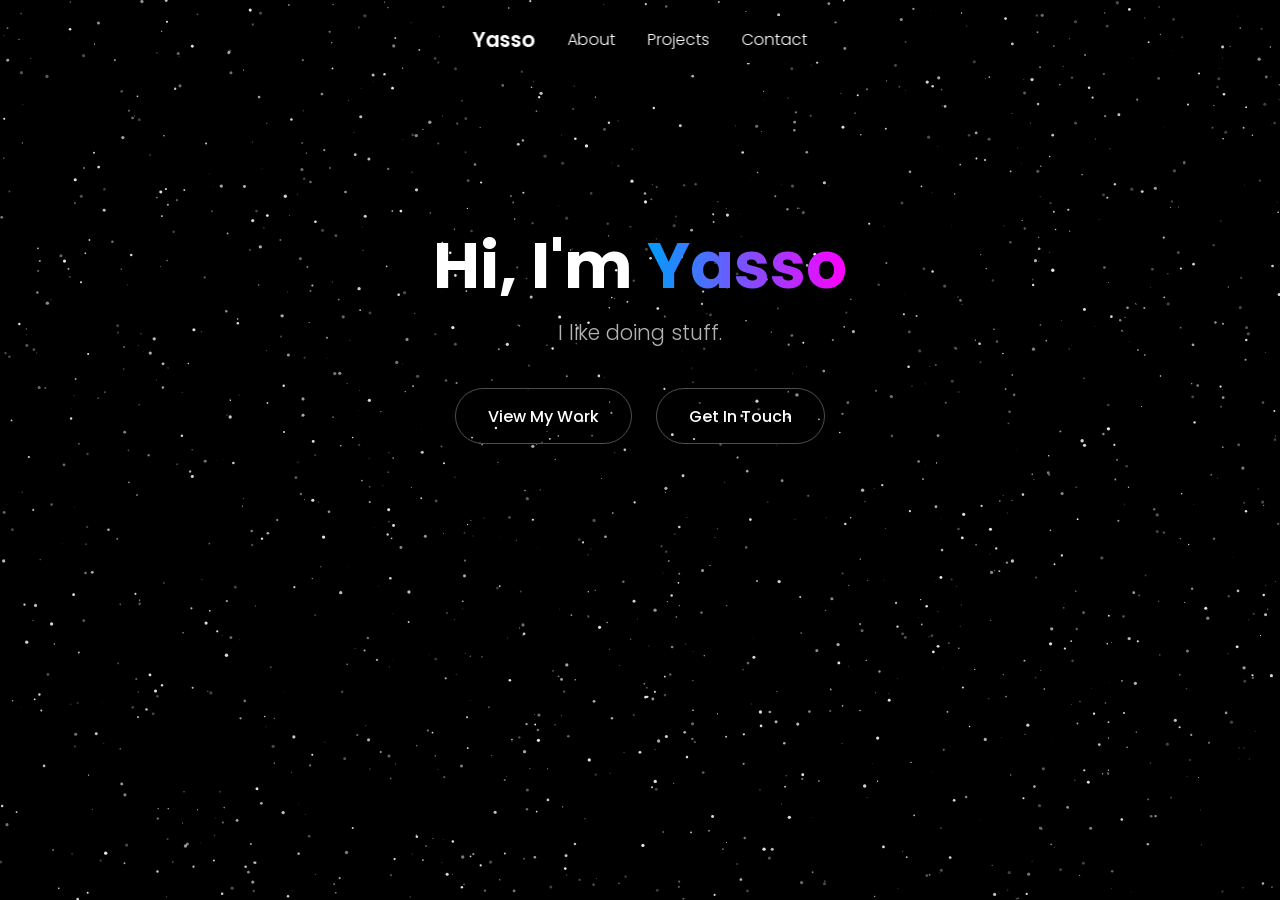
==== index.html @ 10c6780c "Add files via upload" ====
<!DOCTYPE html>
<html lang="en">
<head>
    <meta charset="UTF-8">
    <meta name="viewport" content="width=device-width, initial-scale=1.0">
    <title>Main | Yasso</title>
    <link rel="stylesheet" href="style.css">
    <link rel="stylesheet" href="https://cdnjs.cloudflare.com/ajax/libs/font-awesome/6.6.0/css/all.min.css">
    <link rel="preconnect" href="https://fonts.googleapis.com">
    <link rel="preconnect" href="https://fonts.gstatic.com" crossorigin>
    <link href="https://fonts.googleapis.com/css2?family=Poppins:wght@300;400;500;600;700&display=swap" rel="stylesheet">
</head>
<body>

    <header class="header">
        <a href="#" class="logo"><span>Yasso</span></a>

        <ul class="nav-links">
            <li><a href="about.html">About</a></li>
            <li><a href="projects.html">Projects</a></li>
            <li><a href="contact.html">Contact</a></li>
        </ul>

        <i class="fa-solid fa-bars" id="menu-icon"></i>
    </header>

    <section class="hero">
        <div class="hero-content">
            <h1>Hi, I'm <span class="highlight">Yasso</span></h1>
            <p>I like doing stuff.</p>
            <div class="hero-buttons">
                <a href="projects.html" class="btn-primary">View My Work</a>
                <a href="contact.html" class="btn-secondary">Get In Touch</a>
            </div>
        </div>
    </section>

    <script src="script.js"></script>
</body>
</html>
---- style.css ----
*{
    margin: 0;
    padding: 0;
    box-sizing: border-box;
    font-family: 'Poppins';
    text-decoration: none;
    scroll-behavior: smooth;
    list-style: none;

}

header{
    position: fixed;
    top: 1rem;
    left: 50%;
    transform: translateX(-50%);
    display: flex;
    align-items: center;
    justify-content: center;
    gap: 2rem;
    background-color: rgb(0, 0, 0);
    backdrop-filter: blur(8px);
    color: white;
    padding: 0.5rem 1.5rem;
    border-radius: 3rem;
    z-index: 1000;
}
.logo{
    color: white;
    font-size: 1.3rem;
    font-weight: 600;
    text-wrap: nowrap;
    transition: 0.3s ease-in-out;
}
.logo:hover{
    transform: scale(1.1);

}
.nav-links{
    display: flex;
    gap: 2rem;
}
li a{
    position: relative;
    color: white;
    font-weight: 300;

}
li a::before{
    position: absolute;
    content: '';
    width: 0;
    left: 0;
    height: 5px;
    top: 25px;
    border-radius: 1rem;
    transition: 0.3s ease-in-out;
    background: linear-gradient(to right,rgb(0, 157, 255), rgb(255,0,255));
}
li a:hover::before{
    width: 100%;

}
.visit-btn{
    padding: 0.9rem 2rem;
    border-radius: 3rem;
    border: 1px solid rgba(0, 0, 0, 0.3);
    color: rgb(0, 0, 0);
    font-weight: 500;
    transition: 0.3s ease-in-out;
}
.visit-btn:hover{
    transform: scale(1.05);
    box-shadow: 0 6px 25px rgba(255, 0, 255, 0.5);
}
#menu-icon{
    font-size: 2rem;
    display: none;
}

body{
    background-color: #000000; 
    overflow-x: hidden;
}

.wave-container{
    position: fixed;
    bottom: 0;
    left: 0;
    width: 100%;
    height: 60vh; 
    z-index: -1; 
    pointer-events: auto; 
}

#wave-canvas{
    display: block;
    width: 100%;
    height: 100%;
}

.hero{
    height: 75vh;
    display: flex;
    align-items: center;
    justify-content: center;
    text-align: center;
    padding: 10rem 6rem 10rem; 
    width: 100%;
    box-sizing: border-box;
}

.hero-content{
    opacity: 0;
    transform: translateY(40px);
    animation: fadeInUp 0.8s ease-out forwards;
    animation-delay: 0.2s;
}

.hero-content h1{
    font-size: 4rem;
    font-weight: 700;
    color: white;
    margin-bottom: 1rem;
    line-height: 1.1;
}

.highlight{
    background: linear-gradient(to right, rgb(0, 157, 255), rgb(255, 0, 255));
    -webkit-background-clip: text;
    -webkit-text-fill-color: transparent;
    background-clip: text;
}

.hero-content p{
    font-size: 1.3rem;
    color: rgba(255, 255, 255, 0.7);
    margin-bottom: 2.5rem;
    font-weight: 300;
}

.hero-buttons{
    display: flex;
    gap: 1.5rem;
    justify-content: center;
}

.btn-primary{
    padding: 0.9rem 2rem;
    border-radius: 3rem;
    border: 1px solid rgba(255, 255, 255, 0.3);
    color: white;
    font-weight: 500;
    transition: 0.3s ease-in-out;
}

.btn-primary:hover{
    transform: scale(1.05);
    box-shadow: 0 6px 25px rgba(255, 0, 255, 0.5);
}

.btn-secondary{
    padding: 0.9rem 2rem;
    border-radius: 3rem;
    border: 1px solid rgba(255, 255, 255, 0.3);
    color: white;
    font-weight: 500;
    transition: 0.3s ease-in-out;
}

.btn-secondary:hover{
    transform: scale(1.05);
    box-shadow: 0 6px 25px rgba(255, 0, 255, 0.5);
}

@keyframes fadeInUp{
    to{
        opacity: 1;
        transform: translateY(0);
    }
}

.btn-primary, .btn-secondary{
    white-space: nowrap;
}

.page-content{
    min-height: 100vh;
    display: flex;
    align-items: center;
    justify-content: center;
    text-align: center;
    padding: 6rem 2rem;
}

.page-content-inner h1{
    font-size: 3.5rem;
    font-weight: 700;
    color: white;
    margin-bottom: 1rem;
}

.page-content-inner p{
    font-size: 1.2rem;
    color: rgba(255, 255, 255, 0.7);
    font-weight: 300;
    max-width: 600px;
    margin: 0 auto;
}

.discord-card{
    background: rgba(255, 255, 255, 0.05);
    border: 1px solid rgba(255, 255, 255, 0.1);
    border-radius: 1.5rem;
    padding: 1.5rem 2rem;
    max-width: 380px;
    margin: 2.5rem auto 0;
    text-align: left;
}

.discord-header{
    display: flex;
    align-items: center;
    gap: 1rem;
}

.avatar-wrapper{
    position: relative;
    flex-shrink: 0;
}

.discord-avatar{
    width: 56px;
    height: 56px;
    border-radius: 50%;
    display: block;
}

.status-dot{
    position: absolute;
    bottom: -2px;
    right: -2px;
    width: 16px;
    height: 16px;
    border-radius: 50%;
    border: 3px solid #0d0d0d;
}

.discord-username{
    color: white;
    font-weight: 600;
    font-size: 1.1rem;
}

.discord-tag{
    color: rgba(255, 255, 255, 0.5);
    font-size: 0.9rem;
    font-weight: 300;
}

.discord-activity{
    display: flex;
    align-items: center;
    gap: 0.8rem;
    margin-top: 1rem;
    padding-top: 1rem;
    border-top: 1px solid rgba(255, 255, 255, 0.1);
}

.activity-icon{
    width: 40px;
    height: 40px;
    border-radius: 0.5rem;
}

.activity-name{
    color: white;
    font-weight: 500;
    font-size: 0.95rem;
}

.activity-details{
    color: rgba(255, 255, 255, 0.6);
    font-size: 0.85rem;
    font-weight: 300;
}

.social-links{
    display: flex;
    gap: 1.5rem;
    justify-content: center;
    margin-top: 2rem;
}

.social-links a{
    color: white;
    font-size: 1.6rem;
    transition: 0.3s ease-in-out;
}

.social-links a:hover{
    color: transparent;
    background: linear-gradient(to right, rgb(0, 157, 255), rgb(255, 0, 255));
    -webkit-background-clip: text;
    background-clip: text;
    transform: scale(1.1);
}

.about-page{
    padding-top: 10rem;
    align-items: flex-start;
}

.about-inner{
    max-width: 900px;
    display: flex;
    gap: 4rem;
    text-align: left;
    align-items: flex-start;
}

.about-left{
    flex: 1;
    min-width: 280px;
}

.about-right{
    flex: 1;
    min-width: 220px;
    padding-top: 0.5rem;
}

.about-avatar{
    width: 90px;
    height: 90px;
    border-radius: 50%;
    border: 3px solid transparent;
    background: linear-gradient(#0d0d0d, #0d0d0d) padding-box,
                linear-gradient(to right, rgb(0, 157, 255), rgb(255, 0, 255)) border-box;
    margin-bottom: 1.5rem;
}

.about-left h1{
    font-size: 2.8rem;
    font-weight: 700;
    color: white;
    margin-bottom: 1rem;
    line-height: 1.1;
}

.about-left p{
    font-size: 1.1rem;
    color: rgba(255, 255, 255, 0.7);
    font-weight: 300;
    line-height: 1.6;
}

.about-right h2{
    color: white;
    font-size: 1rem;
    font-weight: 500;
    text-transform: uppercase;
    letter-spacing: 0.05em;
    margin-bottom: 1.2rem;
    opacity: 0.6;
}

.skills-list{
    display: flex;
    flex-direction: column;
    gap: 0.8rem;
}

.skill-tag{
    display: flex;
    align-items: center;
    gap: 0.7rem;
    padding: 0.9rem 1.3rem;
    border-radius: 1rem;
    border: 1px solid rgba(255, 255, 255, 0.1);
    background: rgba(255, 255, 255, 0.03);
    color: white;
    font-size: 1rem;
    font-weight: 400;
    transition: 0.3s ease-in-out;
    opacity: 0;
    transform: translateX(15px);
    animation: fadeInRight 0.6s ease-out forwards;
}

.skill-tag:nth-child(1){ animation-delay: 0.1s; }
.skill-tag:nth-child(2){ animation-delay: 0.2s; }
.skill-tag:nth-child(3){ animation-delay: 0.3s; }
.skill-tag:nth-child(4){ animation-delay: 0.4s; }

.skill-tag:hover{
    border-color: transparent;
    background: linear-gradient(to right, rgba(0, 157, 255, 0.15), rgba(255, 0, 255, 0.15));
    transform: translateX(15px) scale(1.03);
}

.skill-tag i{
    font-size: 1.3rem;
    width: 1.5rem;
    text-align: center;
}

.skill-icon-img{
    width: 1.3rem;
    height: 1.3rem;
    object-fit: contain;
    flex-shrink: 0;
}

.skill-tag .fa-html5{ color: #e34f26; }
.skill-tag .fa-css3-alt{ color: #1572b6; }
.skill-tag .fa-js{ color: #f7df1e; }
.skill-tag .fa-git-alt{ color: #f05032; }
.skill-tag .fa-discord{ color: #5865f2; }
.skill-tag .fa-cube{ color: #e2231a; }

.skills-heading-spaced{
    margin-top: 1.8rem;
}

.skill-level{
    margin-left: auto;
    padding: 0.2rem 0.6rem;
    border-radius: 1rem;
    font-size: 0.7rem;
    font-weight: 500;
    text-transform: uppercase;
    letter-spacing: 0.03em;
    white-space: nowrap;
}

.skill-level-solid{
    background: rgba(88, 101, 242, 0.15);
    color: #8b95f5;
}

.skill-level-beginner{
    background: rgba(255, 255, 255, 0.08);
    color: rgba(255, 255, 255, 0.5);
}

@keyframes fadeInRight{
    to{
        opacity: 1;
        transform: translateX(0);
    }
}

@media (max-width: 700px){
    .about-inner{
        flex-direction: column;
        gap: 2.5rem;
    }
}

#star-canvas{
    position: fixed;
    top: 0;
    left: 0;
    width: 100%;
    height: 100%;
    z-index: -2;
    pointer-events: none;
    display: block;
}
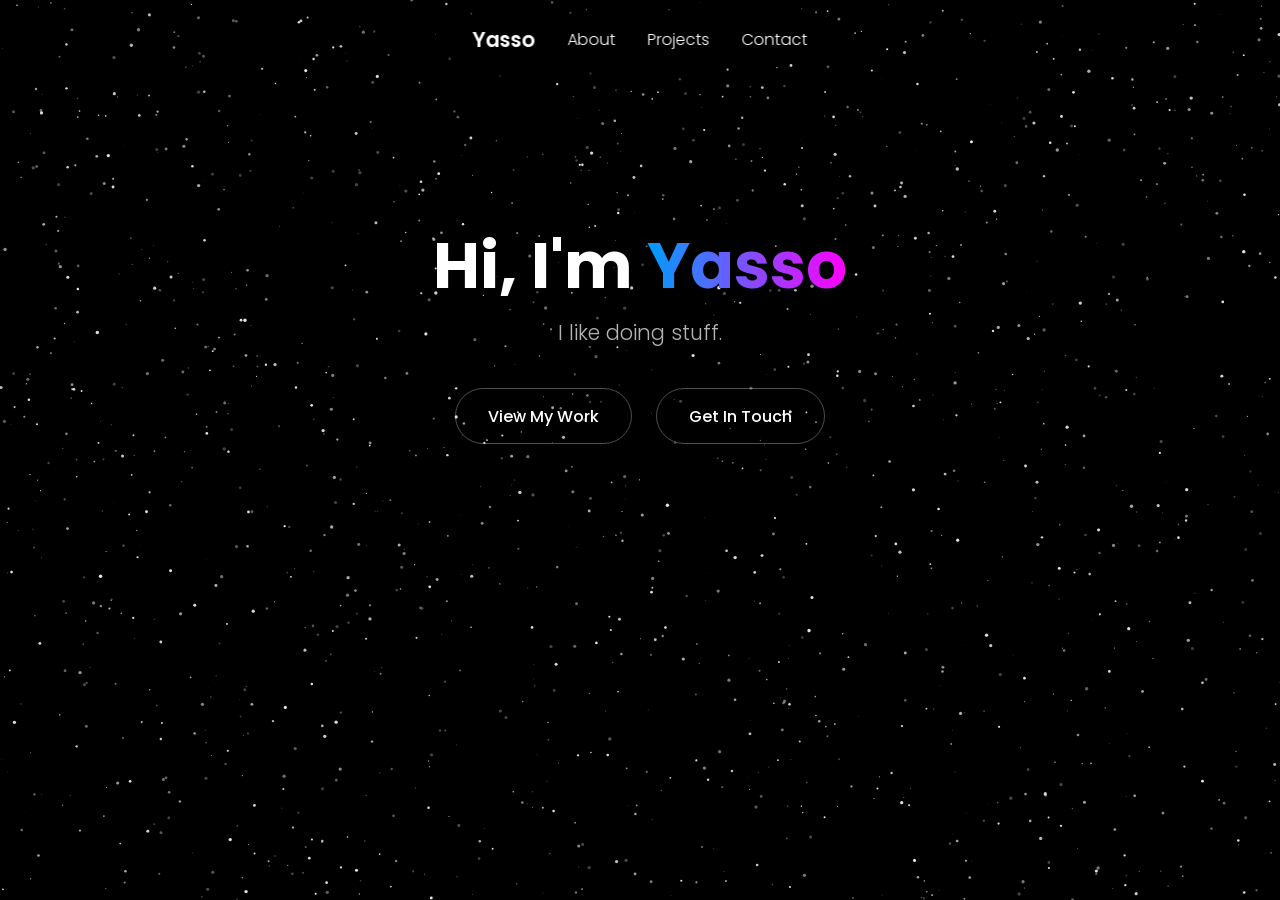
==== commit 4870ec8b: "Update index.html" ====
--- a/index.html
+++ b/index.html
@@ -4,6 +4,11 @@
     <meta charset="UTF-8">
     <meta name="viewport" content="width=device-width, initial-scale=1.0">
     <title>Main | Yasso</title>
+<!-- Discord Meta Tags -->
+    <meta property="og:title" content="Yasso's Portfolio">
+    <meta property="og:description" content="Check out my website!">
+    <meta property="og:url" content="https://yassogaming.github.io/website-test/">
+    
     <link rel="stylesheet" href="style.css">
     <link rel="stylesheet" href="https://cdnjs.cloudflare.com/ajax/libs/font-awesome/6.6.0/css/all.min.css">
     <link rel="preconnect" href="https://fonts.googleapis.com">
@@ -37,4 +42,8 @@
 
     <script src="script.js"></script>
 </body>
-</html>+</html>
+
+    <script src="script.js"></script>
+</body>
+</html>
